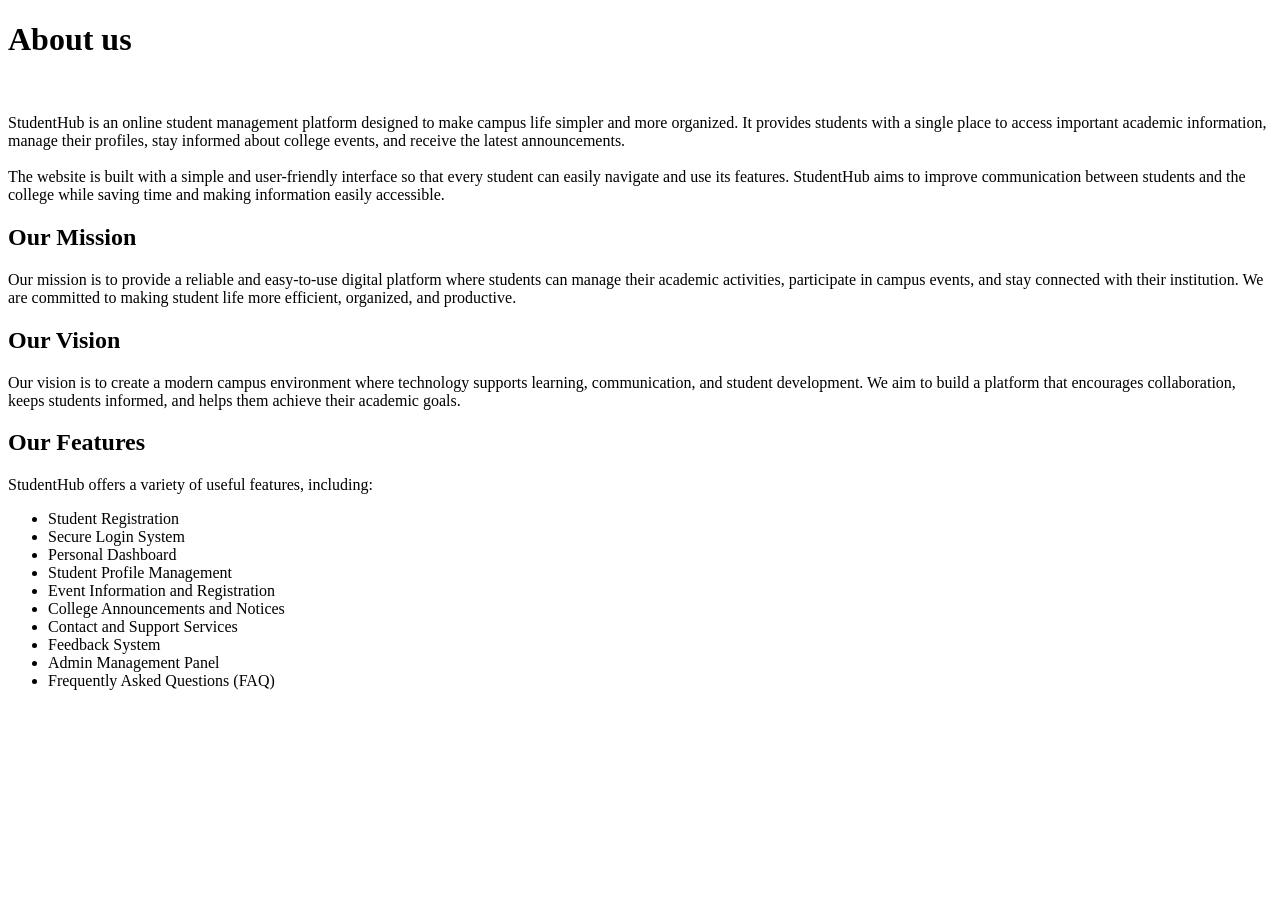
==== About.html @ 97f06d5b "Initial commit: Added website files" ====
<!DOCTYPE html>
<html lang="en">
    <header>
        <title>About StudentHub</title>
    </header>
    <body>
        <h1>About us</h1>
        <br>
        <p>
            StudentHub is an online student management platform designed to make campus life simpler and more organized.
            It provides students with a single place to access important academic information, manage their profiles, stay
            informed about college events, and receive the latest announcements.<br><br>
            The website is built with a simple and user-friendly interface so that every student can easily navigate and use
            its features. StudentHub aims to improve communication between students and the college while saving time
            and making information easily accessible.
        </p>
        <h2>Our Mission</h2>
        <p>
            Our mission is to provide a reliable and easy-to-use digital platform where students can manage their academic
            activities, participate in campus events, and stay connected with their institution. We are committed to making
            student life more efficient, organized, and productive.
        </p>
        <h2> Our Vision</h2>
        <p>
            Our vision is to create a modern campus environment where technology supports learning, communication, and
            student development. We aim to build a platform that encourages collaboration, keeps students informed, and
            helps them achieve their academic goals.
        </p>
        <h2>Our Features</h2>
        <p>
            StudentHub offers a variety of useful features, including:
            <ul>
                <li>Student Registration</li>
                <li>Secure Login System</li>
                <li>Personal Dashboard</li>
                <li>Student Profile Management</li>
                <li>Event Information and Registration</li>
                <li>College Announcements and Notices</li>
                <li>Contact and Support Services</li>
                <li>Feedback System</li>
                <li>Admin Management Panel</li>
                <li>Frequently Asked Questions (FAQ)</li>
            </ul>
        </p>
    </body>
</html>
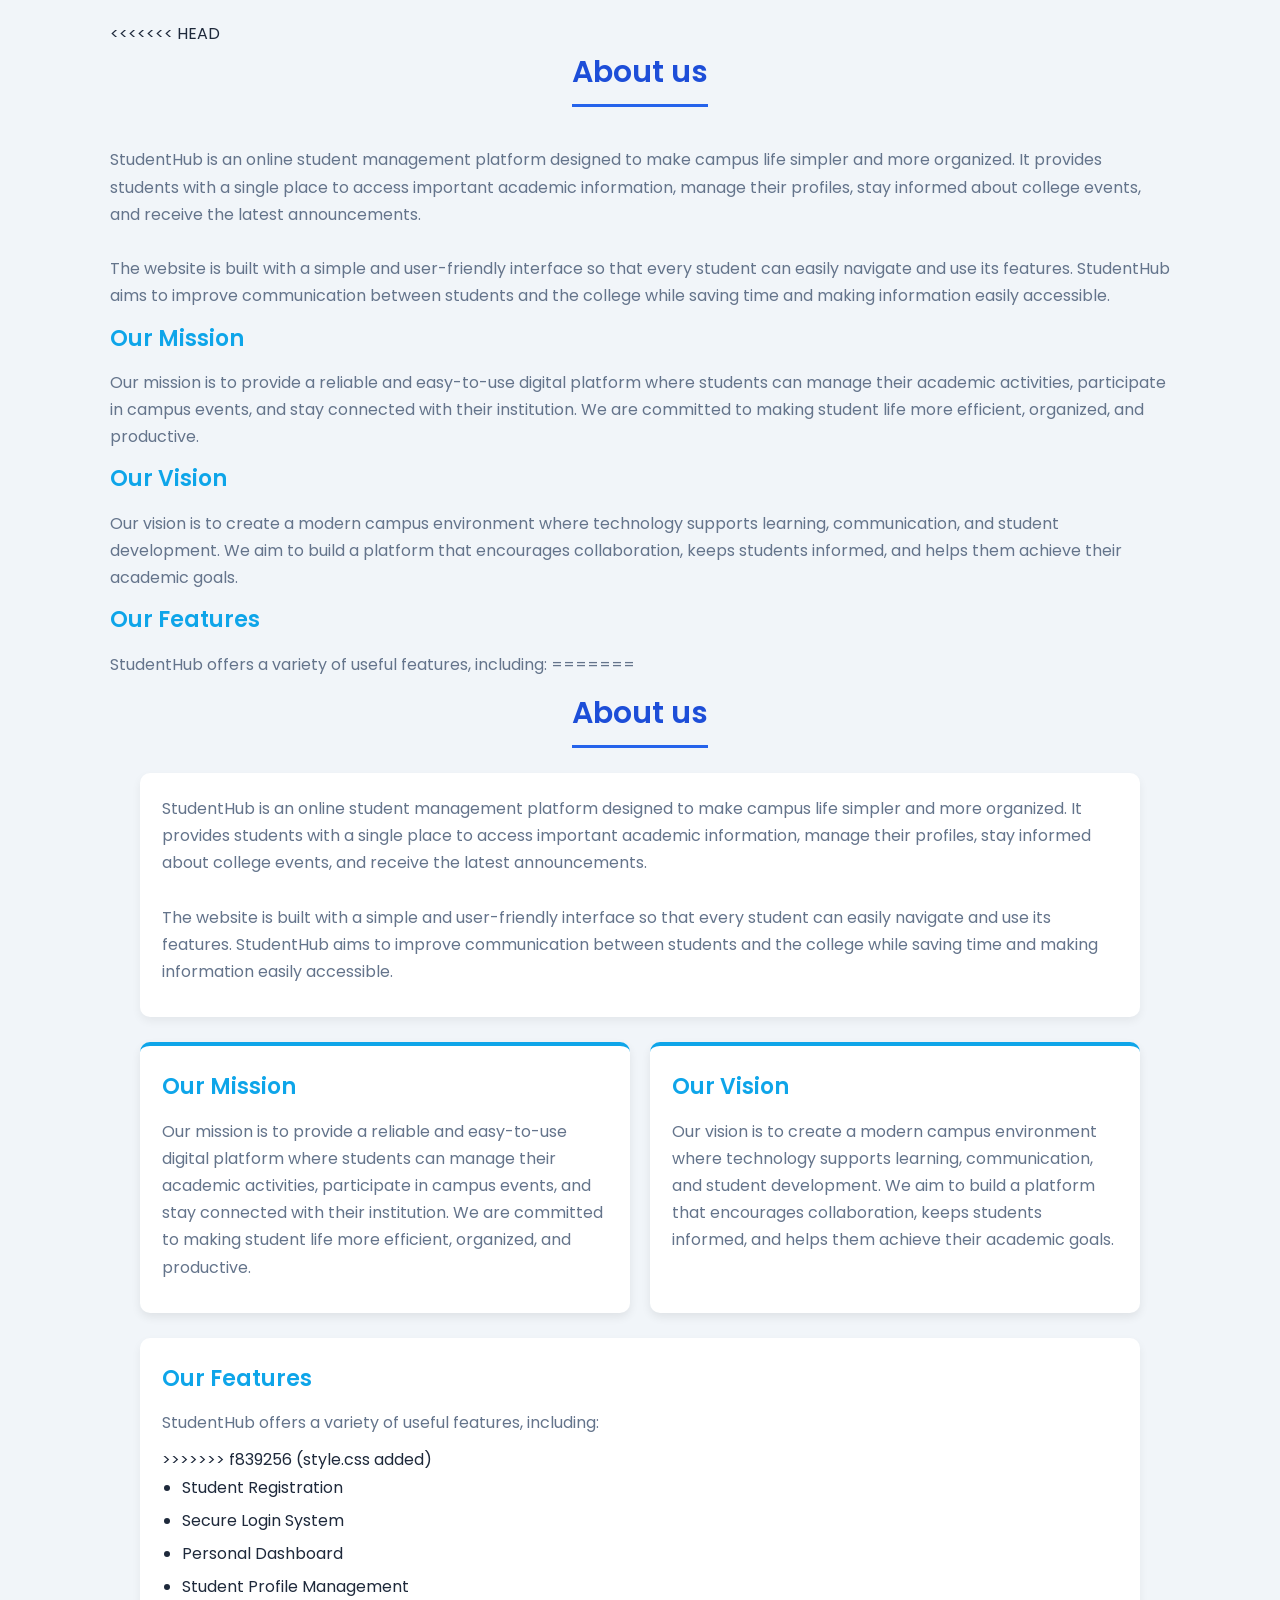
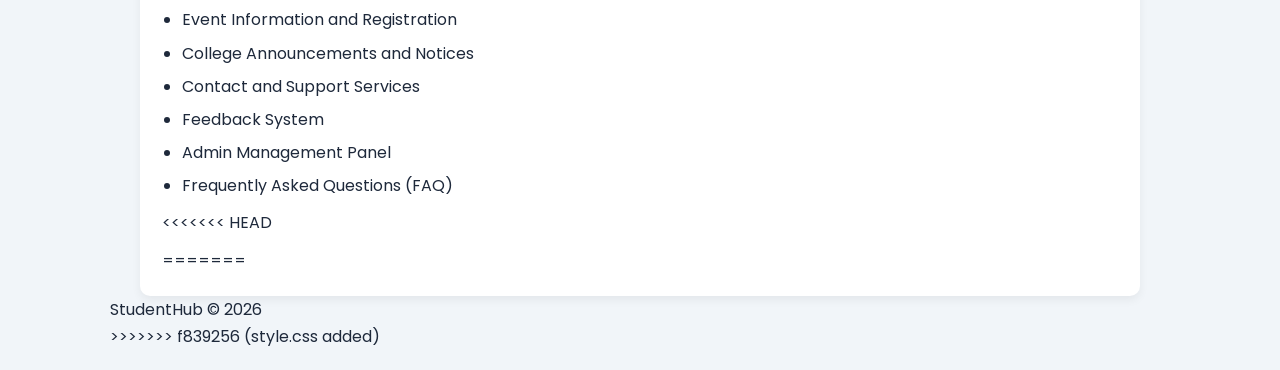
==== commit 42369296: "Save my updated website" ====
--- a/About.html
+++ b/About.html
@@ -1,5 +1,6 @@
 <!DOCTYPE html>
 <html lang="en">
+<<<<<<< HEAD
     <header>
         <title>About StudentHub</title>
     </header>
@@ -29,6 +30,63 @@
         <h2>Our Features</h2>
         <p>
             StudentHub offers a variety of useful features, including:
+=======
+
+<head>
+    <link rel="stylesheet" href="style.css"> 
+    <title>About StudentHub</title>
+</head>
+
+<body>
+
+    <div class="about-container">
+
+        <div class="page-header">
+            <h1>About us</h1>
+        </div>
+
+        <div class="intro-section">
+            <p>
+                StudentHub is an online student management platform designed to make campus life simpler and more organized.
+                It provides students with a single place to access important academic information, manage their profiles, stay
+                informed about college events, and receive the latest announcements.<br><br>
+                The website is built with a simple and user-friendly interface so that every student can easily navigate and use
+                its features. StudentHub aims to improve communication between students and the college while saving time
+                and making information easily accessible.
+            </p>
+        </div>
+
+        <div class="info-grid">
+
+            <div class="info-card">
+                <h2>Our Mission</h2>
+                <p>
+                    Our mission is to provide a reliable and easy-to-use digital platform where students can manage their academic
+                    activities, participate in campus events, and stay connected with their institution. We are committed to making
+                    student life more efficient, organized, and productive.
+                </p>
+            </div>
+
+            <div class="info-card">
+                <h2>Our Vision</h2>
+                <p>
+                    Our vision is to create a modern campus environment where technology supports learning, communication, and
+                    student development. We aim to build a platform that encourages collaboration, keeps students informed, and
+                    helps them achieve their academic goals.
+                </p>
+            </div>
+
+        </div>
+
+        <div class="features-section">
+
+            <h2>Our Features</h2>
+
+            <p>
+                StudentHub offers a variety of useful features, including:
+            </p>
+
+>>>>>>> f839256 (style.css added)
             <ul>
                 <li>Student Registration</li>
                 <li>Secure Login System</li>
@@ -41,6 +99,16 @@
                 <li>Admin Management Panel</li>
                 <li>Frequently Asked Questions (FAQ)</li>
             </ul>
+<<<<<<< HEAD
         </p>
     </body>
+=======
+
+        </div>
+
+    </div>
+    <footer>StudentHub © 2026</footer>
+
+</body>
+>>>>>>> f839256 (style.css added)
 </html>
--- a/style.css
+++ b/style.css
@@ -0,0 +1,527 @@
+/* ---------- Google Font ---------- */
+@import url('https://fonts.googleapis.com/css2?family=Poppins:wght@400;500;600;700&display=swap');
+
+/* ---------- Color Variables ---------- */
+:root {
+    --primary-color: #2563eb;
+    --primary-dark: #1d4ed8;
+    --secondary-color: #0ea5e9;
+    --accent-color: #f59e0b;
+    --danger-color: #e74c3c;
+    --text-dark: #1e293b;
+    --text-light: #64748b;
+    --bg-color: #f1f5f9;
+    --card-bg: #ffffff;
+    --border-color: #e2e8f0;
+}
+
+/* ---------- Reset ---------- */
+* {
+    margin: 0;
+    padding: 0;
+    box-sizing: border-box;
+}
+
+body {
+    font-family: 'Poppins', Arial, sans-serif;
+    line-height: 1.7;
+    color: var(--text-dark);
+    background-color: var(--bg-color);
+    padding: 20px;
+    max-width: 1100px;
+    margin: 0 auto;
+}
+
+h1, h2, h3 {
+    color: var(--primary-dark);
+    margin-bottom: 12px;
+    font-weight: 600;
+}
+
+h1 {
+    font-size: 30px;
+    border-bottom: 3px solid var(--primary-color);
+    display: table;
+    margin: 0 auto 12px auto;
+    padding-bottom: 6px;
+}
+
+h2 {
+    font-size: 22px;
+    color: var(--secondary-color);
+}
+
+p {
+    margin-bottom: 10px;
+    color: var(--text-light);
+}
+
+a {
+    text-decoration: none;
+    color: inherit;
+}
+
+ul, ol {
+    padding-left: 20px;
+    margin-bottom: 10px;
+}
+
+li {
+    margin-bottom: 6px;
+}
+
+hr {
+    border: none;
+    border-top: 1px solid var(--border-color);
+    margin: 20px 0;
+}
+
+/* ---------- Home / idex page ---------- */
+.home-container {
+    max-width: 1100px;
+    margin: 0 auto;
+}
+
+.welcome {
+    text-align: center;
+    padding: 30px 20px;
+    background: linear-gradient(135deg, var(--primary-color), var(--secondary-color));
+    color: #fff;
+    border-radius: 12px;
+    margin-bottom: 30px;
+}
+
+.welcome h1,
+.welcome h2 {
+    color: #fff;
+    border: none;
+}
+
+.welcome p {
+    color: rgba(255, 255, 255, 0.92);
+    max-width: 800px;
+    margin-left: auto;
+    margin-right: auto;
+}
+
+.welcome .small-title {
+    color: #fff;
+    letter-spacing: 3px;
+    font-weight: 600;
+    opacity: 0.85;
+}
+
+.feature-grid {
+    display: grid;
+    grid-template-columns: 1fr;
+    gap: 20px;
+    margin-top: 20px;
+}
+
+.feature-card {
+    background: var(--card-bg);
+    border-radius: 10px;
+    padding: 22px;
+    box-shadow: 0 4px 10px rgba(0, 0, 0, 0.08);
+    display: block;
+    border-top: 4px solid var(--primary-color);
+    transition: transform 0.2s ease, box-shadow 0.2s ease;
+}
+
+.feature-card:hover {
+    transform: translateY(-6px);
+    box-shadow: 0 8px 18px rgba(0, 0, 0, 0.12);
+}
+
+.feature-card .number {
+    font-size: 24px;
+    font-weight: 700;
+    color: var(--accent-color);
+}
+
+.feature-card h3 {
+    color: var(--text-dark);
+    margin-top: 6px;
+}
+
+.admin-card {
+    border-top-color: var(--danger-color);
+}
+
+.section-heading {
+    display: flex;
+    align-items: center;
+    gap: 12px;
+    margin: 25px 0 15px;
+}
+
+.section-heading .icon {
+    font-size: 22px;
+    color: var(--accent-color);
+}
+
+.quote {
+    display: flex;
+    align-items: center;
+    gap: 15px;
+    background: var(--card-bg);
+    padding: 22px;
+    margin: 25px 0;
+    border-radius: 10px;
+    border-left: 5px solid var(--accent-color);
+}
+
+.quote-mark {
+    font-size: 40px;
+    color: var(--primary-color);
+    font-weight: 700;
+}
+
+.help {
+    display: flex;
+    align-items: center;
+    gap: 15px;
+    background: #e0f2fe;
+    padding: 22px;
+    border-radius: 10px;
+}
+
+.help-icon {
+    font-size: 28px;
+    color: var(--primary-dark);
+}
+
+/* ---------- About page ---------- */
+.about-container {
+    max-width: 1000px;
+    margin: 0 auto;
+}
+
+.page-header {
+    text-align: center;
+    margin-bottom: 25px;
+}
+
+.intro-section {
+    background: var(--card-bg);
+    padding: 22px;
+    border-radius: 10px;
+    margin-bottom: 25px;
+    box-shadow: 0 4px 10px rgba(0, 0, 0, 0.06);
+}
+
+.info-grid {
+    display: grid;
+    grid-template-columns: 1fr;
+    gap: 20px;
+    margin-bottom: 25px;
+}
+
+.info-card {
+    background: var(--card-bg);
+    padding: 22px;
+    border-radius: 10px;
+    box-shadow: 0 4px 10px rgba(0, 0, 0, 0.08);
+    border-top: 4px solid var(--secondary-color);
+    transition: transform 0.2s ease;
+}
+
+.info-card:hover {
+    transform: translateY(-4px);
+}
+
+.features-section {
+    background: var(--card-bg);
+    padding: 22px;
+    border-radius: 10px;
+    box-shadow: 0 4px 10px rgba(0, 0, 0, 0.06);
+}
+
+.features-section ul li {
+    margin-bottom: 6px;
+}
+
+/* ---------- Admin page ---------- */
+.admin-container {
+    max-width: 1000px;
+    margin: 0 auto;
+}
+
+.admin-header {
+    text-align: center;
+    background: linear-gradient(135deg, var(--text-dark), var(--primary-dark));
+    color: #fff;
+    padding: 25px;
+    border-radius: 10px;
+    margin-bottom: 25px;
+}
+
+.admin-header h1,
+.admin-header .page-subtitle,
+.admin-header p {
+    color: #fff;
+    border: none;
+}
+
+.admin-header .page-subtitle {
+    color: rgba(255, 255, 255, 0.9);
+}
+
+.page-label {
+    color: var(--accent-color);
+    font-weight: 700;
+    letter-spacing: 2px;
+}
+
+.admin-content section {
+    background: var(--card-bg);
+    padding: 22px;
+    border-radius: 10px;
+    margin-bottom: 20px;
+    box-shadow: 0 4px 10px rgba(0, 0, 0, 0.06);
+}
+
+.action-grid {
+    display: grid;
+    grid-template-columns: 1fr;
+    gap: 15px;
+    margin-top: 15px;
+}
+
+.action-grid button {
+    padding: 14px;
+    border: none;
+    border-radius: 6px;
+    background-color: var(--primary-color);
+    color: #fff;
+    font-family: inherit;
+    font-weight: 600;
+    cursor: pointer;
+    transition: background-color 0.2s ease;
+}
+
+.action-grid button:hover {
+    background-color: var(--primary-dark);
+}
+
+.action-grid button.logout {
+    background-color: var(--danger-color);
+}
+
+.action-grid button.logout:hover {
+    background-color: #c0392b;
+}
+
+/* ---------- Forms: Register / Login / Feedback / Contact ---------- */
+form {
+    max-width: 500px;
+    margin: 20px auto;
+    background: var(--card-bg);
+    padding: 25px;
+    border-radius: 10px;
+    box-shadow: 0 4px 12px rgba(0, 0, 0, 0.08);
+    display: flex;
+    flex-direction: column;
+    gap: 4px;
+    border-top: 4px solid var(--primary-color);
+}
+
+form br {
+    display: none;
+}
+
+fieldset {
+    max-width: 500px;
+    margin: 20px auto;
+    background: var(--card-bg);
+    padding: 25px;
+    border-radius: 10px;
+    box-shadow: 0 4px 12px rgba(0, 0, 0, 0.08);
+    border: none;
+    border-top: 4px solid var(--primary-color);
+}
+
+legend {
+    width: 100%;
+    text-align: center;
+    margin-bottom: 10px;
+}
+
+legend h2 {
+    color: var(--primary-dark);
+    border: none;
+}
+
+fieldset form {
+    box-shadow: none;
+    padding: 0;
+    border-top: none;
+    margin: 0;
+    max-width: 100%;
+}
+
+form label {
+    font-weight: 600;
+    margin-top: 6px;
+    color: var(--text-dark);
+}
+
+form input,
+form select {
+    padding: 10px;
+    margin-top: 5px;
+    border: 1px solid var(--border-color);
+    border-radius: 6px;
+    width: 100%;
+    font-family: inherit;
+}
+
+form input:focus,
+form select:focus {
+    outline: none;
+    border-color: var(--primary-color);
+}
+
+form input[type="radio"],
+form input[type="checkbox"] {
+    width: auto;
+    margin: 0 6px 0 14px;
+}
+
+form input[type="radio"]:first-of-type,
+form input[type="checkbox"]:first-of-type {
+    margin-left: 0;
+}
+
+form button {
+    margin-top: 18px;
+    padding: 12px;
+    border: none;
+    border-radius: 6px;
+    background-color: var(--primary-color);
+    color: #fff;
+    font-family: inherit;
+    font-weight: 600;
+    cursor: pointer;
+    transition: background-color 0.2s ease;
+}
+
+form button:hover {
+    background-color: var(--primary-dark);
+}
+
+form button[type="reset"] {
+    background-color: var(--text-light);
+}
+
+form button[type="reset"]:hover {
+    background-color: #475569;
+}
+
+/* ---------- Dashboard / Events tables ---------- */
+table {
+    width: 100%;
+    border-collapse: collapse;
+    margin-top: 15px;
+    background: var(--card-bg);
+    border-radius: 8px;
+    overflow: hidden;
+    box-shadow: 0 4px 10px rgba(0, 0, 0, 0.06);
+}
+
+table th {
+    background-color: var(--primary-color);
+    color: #fff;
+    padding: 12px;
+}
+
+table td {
+    padding: 12px;
+    text-align: center;
+    border-bottom: 1px solid var(--border-color);
+}
+
+table tr:hover td {
+    background-color: #f8fafc;
+}
+
+/* ---------- FAQ page ---------- */
+details {
+    background: var(--card-bg);
+    padding: 16px 18px;
+    border-radius: 8px;
+    margin-bottom: 12px;
+    border-left: 4px solid var(--secondary-color);
+    box-shadow: 0 2px 6px rgba(0, 0, 0, 0.05);
+}
+
+details summary {
+    cursor: pointer;
+    color: var(--primary-dark);
+}
+
+/* ---------- Contact page ---------- */
+.contact-wrapper {
+    max-width: 700px;
+    margin: 0 auto;
+}
+
+.contact-intro {
+    text-align: center;
+    margin-bottom: 30px;
+}
+
+.contact-card {
+    background: var(--card-bg);
+    padding: 30px;
+    border-radius: 12px;
+    box-shadow: 0 4px 12px rgba(0, 0, 0, 0.08);
+    border-left: 5px solid var(--primary-color);
+}
+
+.contact-card h2 {
+    margin-bottom: 18px;
+}
+
+.contact-card p {
+    display: flex;
+    align-items: center;
+    gap: 12px;
+    font-size: 16px;
+    color: var(--text-dark);
+    margin-bottom: 16px;
+}
+
+.contact-card p span {
+    font-size: 20px;
+}
+
+/* ---------- Tablet screens ---------- */
+@media (min-width: 768px) {
+    .feature-grid {
+        grid-template-columns: repeat(2, 1fr);
+    }
+
+    .info-grid {
+        grid-template-columns: repeat(2, 1fr);
+    }
+
+    .action-grid {
+        grid-template-columns: repeat(2, 1fr);
+    }
+}
+
+/* ---------- Desktop screens ---------- */
+@media (min-width: 1024px) {
+    .feature-grid {
+        grid-template-columns: repeat(3, 1fr);
+    }
+
+    .action-grid {
+        grid-template-columns: repeat(3, 1fr);
+    }
+
+    form {
+        max-width: 600px;
+    }
+}
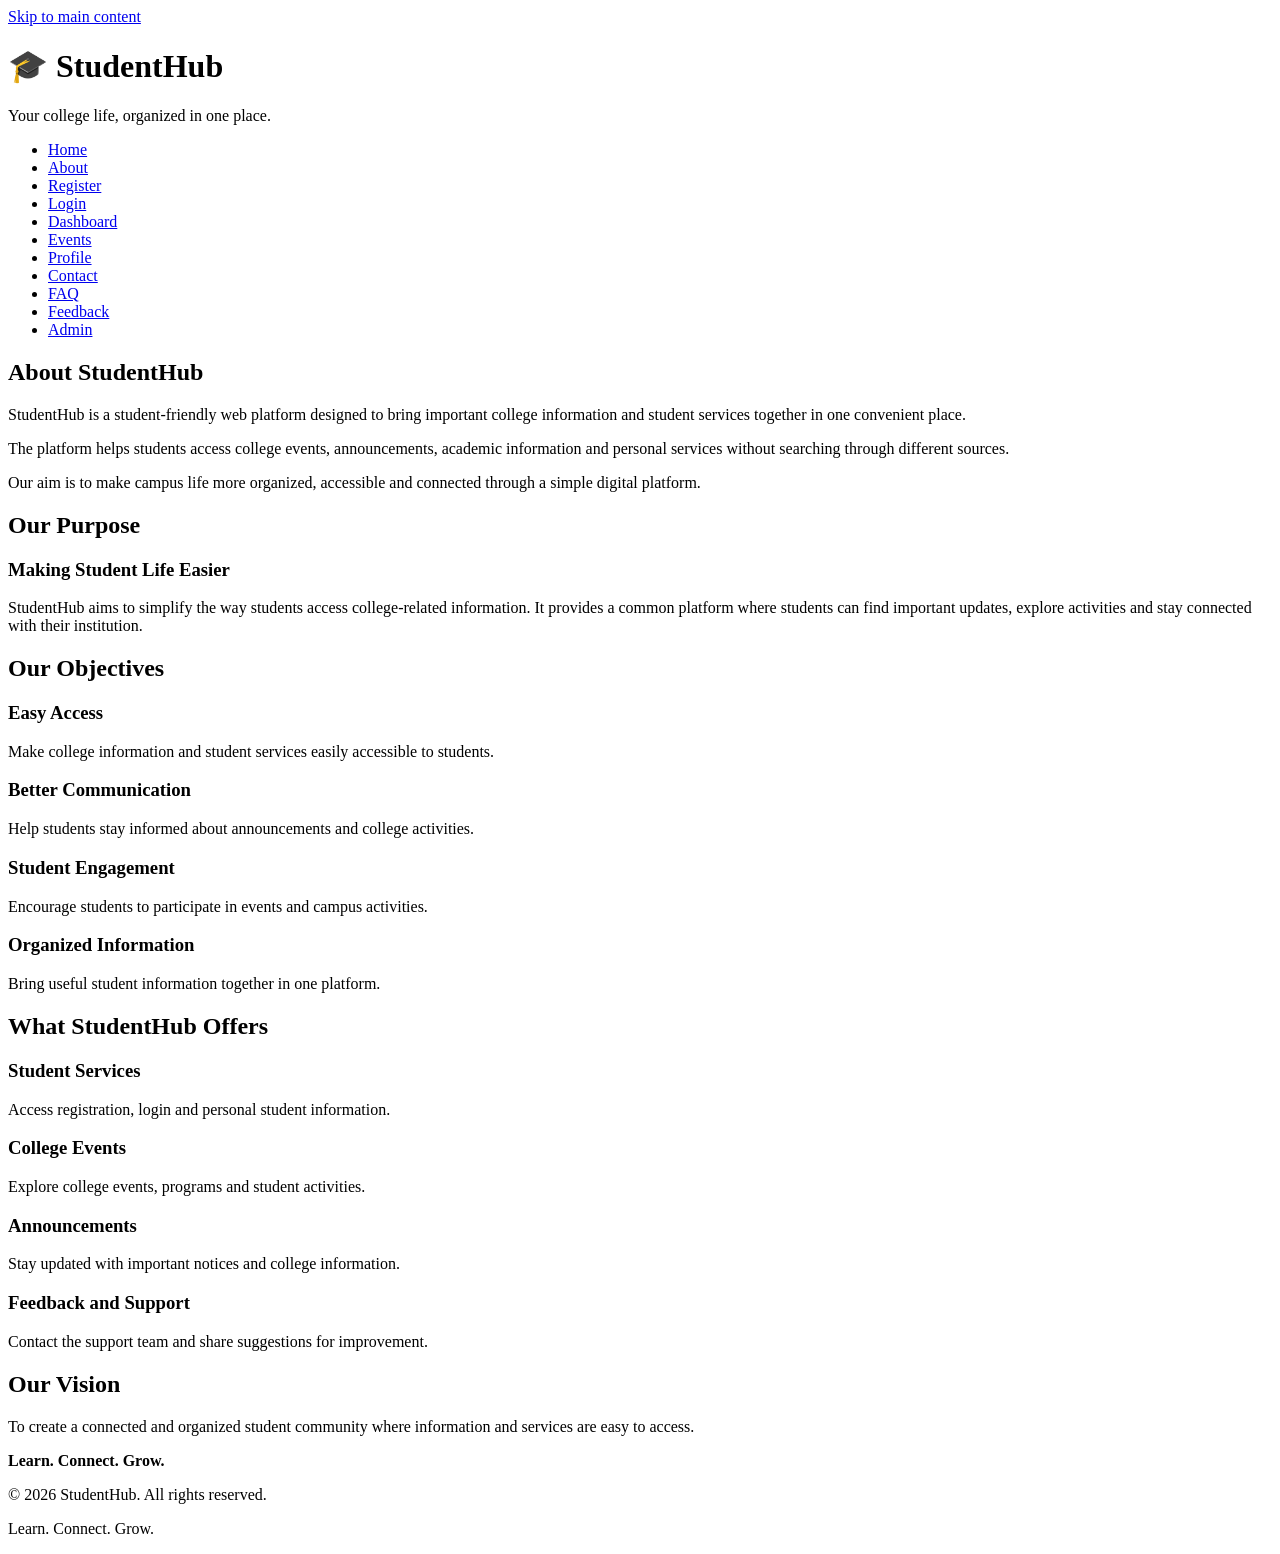
==== commit 3d649e5c: "Complete Practical 2 - Semantic HTML5 Pages" ====
--- a/About.html
+++ b/About.html
@@ -1,114 +1,231 @@
+
 <!DOCTYPE html>
 <html lang="en">
-<<<<<<< HEAD
+
+<head>
+    <meta charset="UTF-8">
+    <meta name="viewport" content="width=device-width, initial-scale=1.0">
+
+    <meta name="description"
+        content="Learn about StudentHub, its purpose, objectives and student services.">
+
+    <title>StudentHub | About Us</title>
+</head>
+
+<body>
+
+    <!-- Skip Navigation -->
+    <a href="#main-content">Skip to main content</a>
+
+    <!-- Website Header -->
     <header>
-        <title>About StudentHub</title>
+
+        <h1>🎓 StudentHub</h1>
+
+        <p>Your college life, organized in one place.</p>
+
+        <!-- Main Navigation -->
+        <nav aria-label="Main navigation">
+
+            <ul>
+                <li><a href="index.html">Home</a></li>
+                <li><a href="About.html" aria-current="page">About</a></li>
+                <li><a href="Register.html">Register</a></li>
+                <li><a href="Login.html">Login</a></li>
+                <li><a href="dashboard.html">Dashboard</a></li>
+                <li><a href="Events.html">Events</a></li>
+                <li><a href="profile.html">Profile</a></li>
+                <li><a href="Contact.html">Contact</a></li>
+                <li><a href="FAQ.html">FAQ</a></li>
+                <li><a href="feedback.html">Feedback</a></li>
+                <li><a href="Admin.html">Admin</a></li>
+            </ul>
+
+        </nav>
+
     </header>
-    <body>
-        <h1>About us</h1>
-        <br>
-        <p>
-            StudentHub is an online student management platform designed to make campus life simpler and more organized.
-            It provides students with a single place to access important academic information, manage their profiles, stay
-            informed about college events, and receive the latest announcements.<br><br>
-            The website is built with a simple and user-friendly interface so that every student can easily navigate and use
-            its features. StudentHub aims to improve communication between students and the college while saving time
-            and making information easily accessible.
-        </p>
-        <h2>Our Mission</h2>
-        <p>
-            Our mission is to provide a reliable and easy-to-use digital platform where students can manage their academic
-            activities, participate in campus events, and stay connected with their institution. We are committed to making
-            student life more efficient, organized, and productive.
-        </p>
-        <h2> Our Vision</h2>
-        <p>
-            Our vision is to create a modern campus environment where technology supports learning, communication, and
-            student development. We aim to build a platform that encourages collaboration, keeps students informed, and
-            helps them achieve their academic goals.
-        </p>
-        <h2>Our Features</h2>
-        <p>
-            StudentHub offers a variety of useful features, including:
-=======
-
-<head>
-    <link rel="stylesheet" href="style.css"> 
-    <title>About StudentHub</title>
-</head>
-
-<body>
-
-    <div class="about-container">
-
-        <div class="page-header">
-            <h1>About us</h1>
-        </div>
-
-        <div class="intro-section">
-            <p>
-                StudentHub is an online student management platform designed to make campus life simpler and more organized.
-                It provides students with a single place to access important academic information, manage their profiles, stay
-                informed about college events, and receive the latest announcements.<br><br>
-                The website is built with a simple and user-friendly interface so that every student can easily navigate and use
-                its features. StudentHub aims to improve communication between students and the college while saving time
-                and making information easily accessible.
-            </p>
-        </div>
-
-        <div class="info-grid">
-
-            <div class="info-card">
-                <h2>Our Mission</h2>
-                <p>
-                    Our mission is to provide a reliable and easy-to-use digital platform where students can manage their academic
-                    activities, participate in campus events, and stay connected with their institution. We are committed to making
-                    student life more efficient, organized, and productive.
-                </p>
-            </div>
-
-            <div class="info-card">
-                <h2>Our Vision</h2>
-                <p>
-                    Our vision is to create a modern campus environment where technology supports learning, communication, and
-                    student development. We aim to build a platform that encourages collaboration, keeps students informed, and
-                    helps them achieve their academic goals.
-                </p>
-            </div>
-
-        </div>
-
-        <div class="features-section">
-
-            <h2>Our Features</h2>
-
-            <p>
-                StudentHub offers a variety of useful features, including:
-            </p>
-
->>>>>>> f839256 (style.css added)
-            <ul>
-                <li>Student Registration</li>
-                <li>Secure Login System</li>
-                <li>Personal Dashboard</li>
-                <li>Student Profile Management</li>
-                <li>Event Information and Registration</li>
-                <li>College Announcements and Notices</li>
-                <li>Contact and Support Services</li>
-                <li>Feedback System</li>
-                <li>Admin Management Panel</li>
-                <li>Frequently Asked Questions (FAQ)</li>
-            </ul>
-<<<<<<< HEAD
-        </p>
-    </body>
-=======
-
-        </div>
-
-    </div>
-    <footer>StudentHub © 2026</footer>
+
+
+    <!-- Main Content -->
+    <main id="main-content">
+
+        <!-- About Introduction -->
+        <section aria-labelledby="about-heading">
+
+            <h2 id="about-heading">About StudentHub</h2>
+
+            <p>
+                StudentHub is a student-friendly web platform designed
+                to bring important college information and student
+                services together in one convenient place.
+            </p>
+
+            <p>
+                The platform helps students access college events,
+                announcements, academic information and personal
+                services without searching through different sources.
+            </p>
+
+            <p>
+                Our aim is to make campus life more organized,
+                accessible and connected through a simple digital platform.
+            </p>
+
+        </section>
+
+
+        <!-- Purpose Section -->
+        <section aria-labelledby="purpose-heading">
+
+            <h2 id="purpose-heading">Our Purpose</h2>
+
+            <article>
+
+                <h3>Making Student Life Easier</h3>
+
+                <p>
+                    StudentHub aims to simplify the way students
+                    access college-related information. It provides
+                    a common platform where students can find
+                    important updates, explore activities and
+                    stay connected with their institution.
+                </p>
+
+            </article>
+
+        </section>
+
+
+        <!-- Objectives Section -->
+        <section aria-labelledby="objectives-heading">
+
+            <h2 id="objectives-heading">Our Objectives</h2>
+
+            <article>
+
+                <h3>Easy Access</h3>
+
+                <p>
+                    Make college information and student services
+                    easily accessible to students.
+                </p>
+
+            </article>
+
+            <article>
+
+                <h3>Better Communication</h3>
+
+                <p>
+                    Help students stay informed about announcements
+                    and college activities.
+                </p>
+
+            </article>
+
+            <article>
+
+                <h3>Student Engagement</h3>
+
+                <p>
+                    Encourage students to participate in events
+                    and campus activities.
+                </p>
+
+            </article>
+
+            <article>
+
+                <h3>Organized Information</h3>
+
+                <p>
+                    Bring useful student information together
+                    in one platform.
+                </p>
+
+            </article>
+
+        </section>
+
+
+        <!-- Services Section -->
+        <section aria-labelledby="services-heading">
+
+            <h2 id="services-heading">What StudentHub Offers</h2>
+
+            <article>
+
+                <h3>Student Services</h3>
+
+                <p>
+                    Access registration, login and personal
+                    student information.
+                </p>
+
+            </article>
+
+            <article>
+
+                <h3>College Events</h3>
+
+                <p>
+                    Explore college events, programs
+                    and student activities.
+                </p>
+
+            </article>
+
+            <article>
+
+                <h3>Announcements</h3>
+
+                <p>
+                    Stay updated with important notices
+                    and college information.
+                </p>
+
+            </article>
+
+            <article>
+
+                <h3>Feedback and Support</h3>
+
+                <p>
+                    Contact the support team and share
+                    suggestions for improvement.
+                </p>
+
+            </article>
+
+        </section>
+
+
+        <!-- Vision Section -->
+        <section aria-labelledby="vision-heading">
+
+            <h2 id="vision-heading">Our Vision</h2>
+
+            <p>
+                To create a connected and organized student community
+                where information and services are easy to access.
+            </p>
+
+            <p><strong>Learn. Connect. Grow.</strong></p>
+
+        </section>
+
+    </main>
+
+
+    <!-- Website Footer -->
+    <footer>
+
+        <p>&copy; 2026 StudentHub. All rights reserved.</p>
+
+        <p>Learn. Connect. Grow.</p>
+
+    </footer>
 
 </body>
->>>>>>> f839256 (style.css added)
-</html>+
+</html>
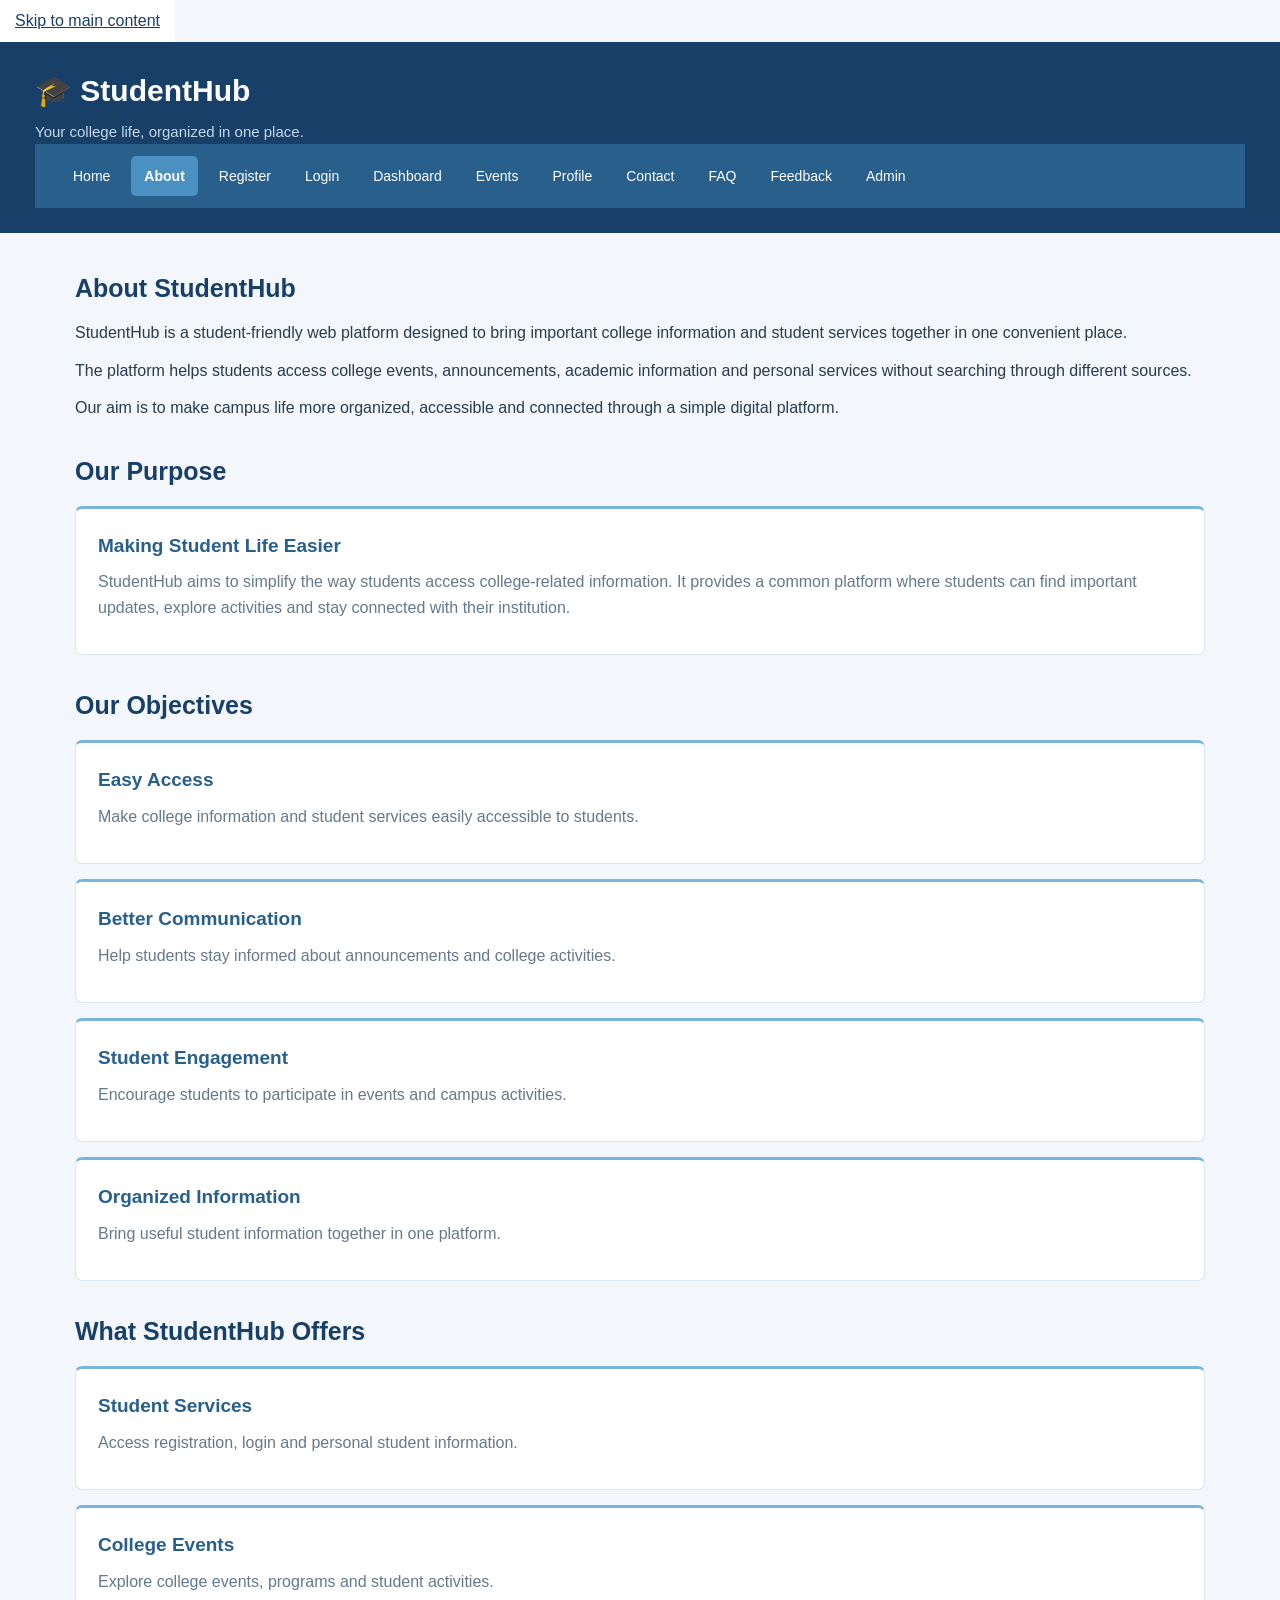
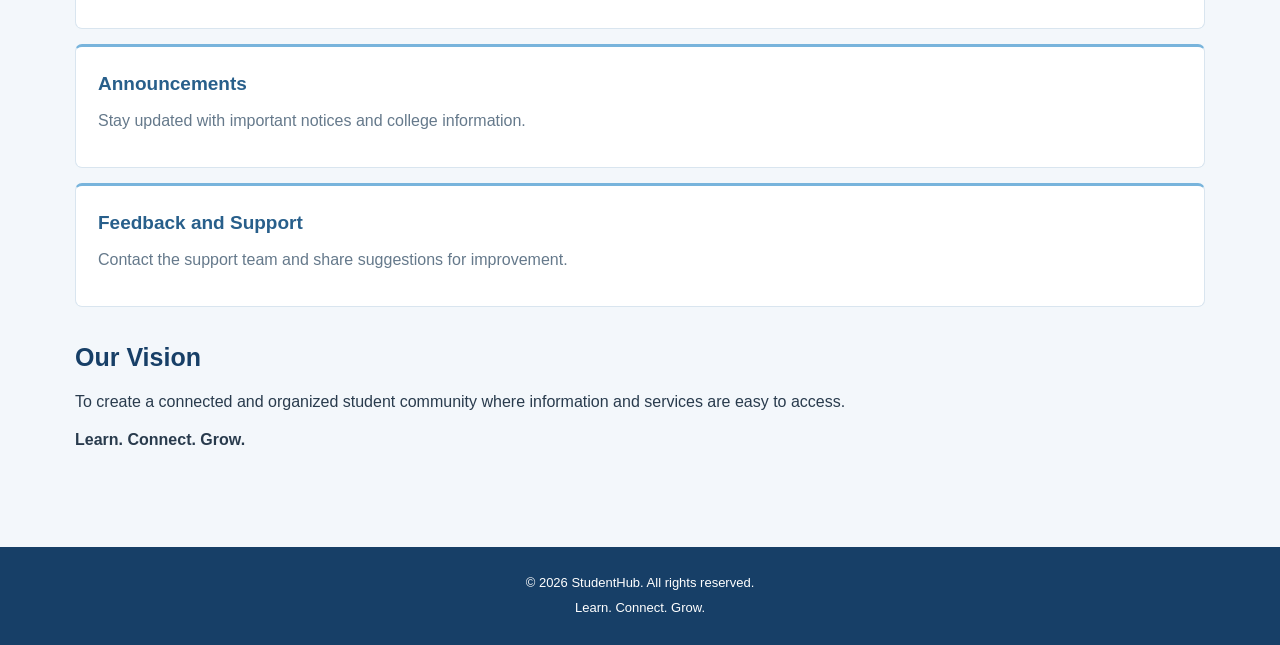
==== commit 3796fc5c: "Update Practical 2 CSS styling" ====
--- a/About.html
+++ b/About.html
@@ -10,6 +10,7 @@
         content="Learn about StudentHub, its purpose, objectives and student services.">
 
     <title>StudentHub | About Us</title>
+    <link rel="stylesheet" href="style.css">
 </head>
 
 <body>
--- a/style.css
+++ b/style.css
@@ -0,0 +1,398 @@
+
+/* ==========================================
+   STUDENTHUB - PRACTICAL 2
+   Semantic HTML5 and Accessibility Styling
+========================================== */
+
+/* ==========================================
+   1. GLOBAL STYLES
+========================================== */
+
+* {
+    margin: 0;
+    padding: 0;
+    box-sizing: border-box;
+}
+
+body {
+    font-family: Arial, Helvetica, sans-serif;
+    background: #F3F7FB;
+    color: #293B4D;
+    line-height: 1.6;
+}
+
+a {
+    color: #285F8B;
+}
+
+a:hover {
+    color: #173F67;
+}
+
+/* ==========================================
+   2. SKIP NAVIGATION
+========================================== */
+
+body > a:first-child {
+    display: inline-block;
+    padding: 8px 15px;
+    color: #173F67;
+    background: #FFFFFF;
+}
+
+body > a:first-child:focus {
+    outline: 3px solid #F2B84B;
+}
+
+/* ==========================================
+   3. WEBSITE HEADER
+========================================== */
+
+header {
+    background: #173F67;
+    color: #FFFFFF;
+    padding: 25px 35px;
+}
+
+header h1 {
+    color: #FFFFFF;
+    font-size: 30px;
+    margin-bottom: 5px;
+}
+
+header p {
+    color: #C4D8E9;
+    font-size: 15px;
+}
+
+/* ==========================================
+   4. MAIN NAVIGATION
+========================================== */
+
+nav {
+    background: #285F8B;
+    padding: 12px 25px;
+}
+
+nav ul {
+    display: flex;
+    flex-wrap: wrap;
+    align-items: center;
+    gap: 8px;
+    list-style: none;
+}
+
+nav li {
+    margin: 0;
+}
+
+nav a {
+    display: block;
+    padding: 9px 13px;
+    color: #FFFFFF;
+    text-decoration: none;
+    font-size: 14px;
+    border-radius: 5px;
+    transition: background-color 0.2s;
+}
+
+nav a:hover {
+    background: #4A91C2;
+    color: #FFFFFF;
+}
+
+nav a[aria-current="page"] {
+    background: #4A91C2;
+    color: #FFFFFF;
+    font-weight: bold;
+}
+
+/* ==========================================
+   5. MAIN CONTENT
+========================================== */
+
+main {
+    max-width: 1200px;
+    width: 100%;
+    min-height: 65vh;
+    margin: 0 auto;
+    padding: 35px;
+}
+
+main section {
+    margin-bottom: 30px;
+}
+
+main h2 {
+    color: #173F67;
+    font-size: 25px;
+    margin-bottom: 12px;
+}
+
+main h3 {
+    color: #285F8B;
+    font-size: 19px;
+    margin-bottom: 8px;
+}
+
+main p {
+    margin-bottom: 12px;
+}
+
+/* ==========================================
+   6. ARTICLE AND CONTENT CARDS
+========================================== */
+
+main article {
+    background: #FFFFFF;
+    border: 1px solid #D9E5EF;
+    border-top: 3px solid #78B4DC;
+    border-radius: 7px;
+    padding: 22px;
+    margin: 15px 0;
+}
+
+main article p {
+    color: #65798B;
+}
+
+main article ul {
+    padding-left: 22px;
+}
+
+/* ==========================================
+   7. ASIDE SECTIONS
+========================================== */
+
+main aside {
+    background: #D9EDFC;
+    border: 1px solid #C5E1F4;
+    border-left: 5px solid #4A91C2;
+    border-radius: 7px;
+    padding: 22px;
+    margin: 25px 0;
+}
+
+main aside h2 {
+    font-size: 21px;
+}
+
+main aside a {
+    font-weight: bold;
+}
+
+/* ==========================================
+   8. LISTS
+========================================== */
+
+main ul,
+main ol {
+    padding-left: 25px;
+    margin-bottom: 15px;
+}
+
+main li {
+    margin-bottom: 7px;
+}
+
+/* ==========================================
+   9. FORMS
+========================================== */
+
+form {
+    width: 100%;
+}
+
+form fieldset {
+    background: #FFFFFF;
+    border: 1px solid #C5D8E8;
+    border-radius: 7px;
+    padding: 25px;
+}
+
+form legend {
+    color: #173F67;
+    font-size: 18px;
+    font-weight: bold;
+    padding: 0 10px;
+}
+
+form label {
+    display: inline-block;
+    color: #293B4D;
+    margin-bottom: 5px;
+}
+
+form input:not([type="radio"]):not([type="checkbox"]),
+form select,
+form textarea {
+    display: block;
+    width: 100%;
+    max-width: 450px;
+    padding: 11px;
+    border: 1px solid #B7C9D9;
+    border-radius: 5px;
+    font-family: Arial, Helvetica, sans-serif;
+    font-size: 14px;
+    background: #FFFFFF;
+    color: #293B4D;
+}
+
+form textarea {
+    resize: vertical;
+}
+
+form input[type="radio"],
+form input[type="checkbox"] {
+    margin-right: 5px;
+    accent-color: #285F8B;
+}
+
+form input:focus-visible,
+form select:focus-visible,
+form textarea:focus-visible,
+form button:focus-visible {
+    outline: 3px solid #4A91C2;
+    outline-offset: 3px;
+}
+
+/* Form Buttons */
+
+form button {
+    background: #285F8B;
+    color: #FFFFFF;
+    border: none;
+    border-radius: 5px;
+    padding: 11px 20px;
+    font-size: 14px;
+    cursor: pointer;
+    margin-right: 8px;
+    transition: background-color 0.2s;
+}
+
+form button:hover {
+    background: #173F67;
+}
+
+/* ==========================================
+   10. LINKS AND BUTTON ACCESSIBILITY
+========================================== */
+
+a:focus-visible {
+    outline: 3px solid #F2B84B;
+    outline-offset: 3px;
+}
+
+/* ==========================================
+   11. WEBSITE FOOTER
+========================================== */
+
+footer {
+    background: #173F67;
+    color: #FFFFFF;
+    text-align: center;
+    padding: 22px;
+    margin-top: 30px;
+}
+
+footer p {
+    margin: 4px 0;
+    font-size: 13px;
+}
+
+/* ==========================================
+   12. TABLET RESPONSIVENESS
+========================================== */
+
+@media screen and (max-width: 900px) {
+
+    header {
+        padding: 22px;
+    }
+
+    main {
+        padding: 28px 24px;
+    }
+
+    nav {
+        padding: 12px 15px;
+    }
+
+    nav ul {
+        gap: 5px;
+    }
+
+    nav a {
+        padding: 8px 10px;
+    }
+
+}
+
+/* ==========================================
+   13. MOBILE RESPONSIVENESS
+========================================== */
+
+@media screen and (max-width: 650px) {
+
+    header {
+        padding: 20px 16px;
+    }
+
+    header h1 {
+        font-size: 25px;
+    }
+
+    nav {
+        padding: 10px;
+    }
+
+    nav ul {
+        display: grid;
+        grid-template-columns: repeat(2, minmax(0, 1fr));
+        gap: 5px;
+    }
+
+    nav a {
+        padding: 9px;
+        font-size: 13px;
+        text-align: center;
+    }
+
+    main {
+        padding: 22px 15px;
+    }
+
+    main h2 {
+        font-size: 22px;
+    }
+
+    main article,
+    main aside {
+        padding: 17px;
+    }
+
+    form fieldset {
+        padding: 16px;
+    }
+
+    form button {
+        margin-bottom: 8px;
+    }
+
+}
+
+/* ==========================================
+   14. SMALL MOBILE SCREENS
+========================================== */
+
+@media screen and (max-width: 350px) {
+
+    nav ul {
+        grid-template-columns: 1fr;
+    }
+
+    main {
+        padding: 18px 12px;
+    }
+
+}
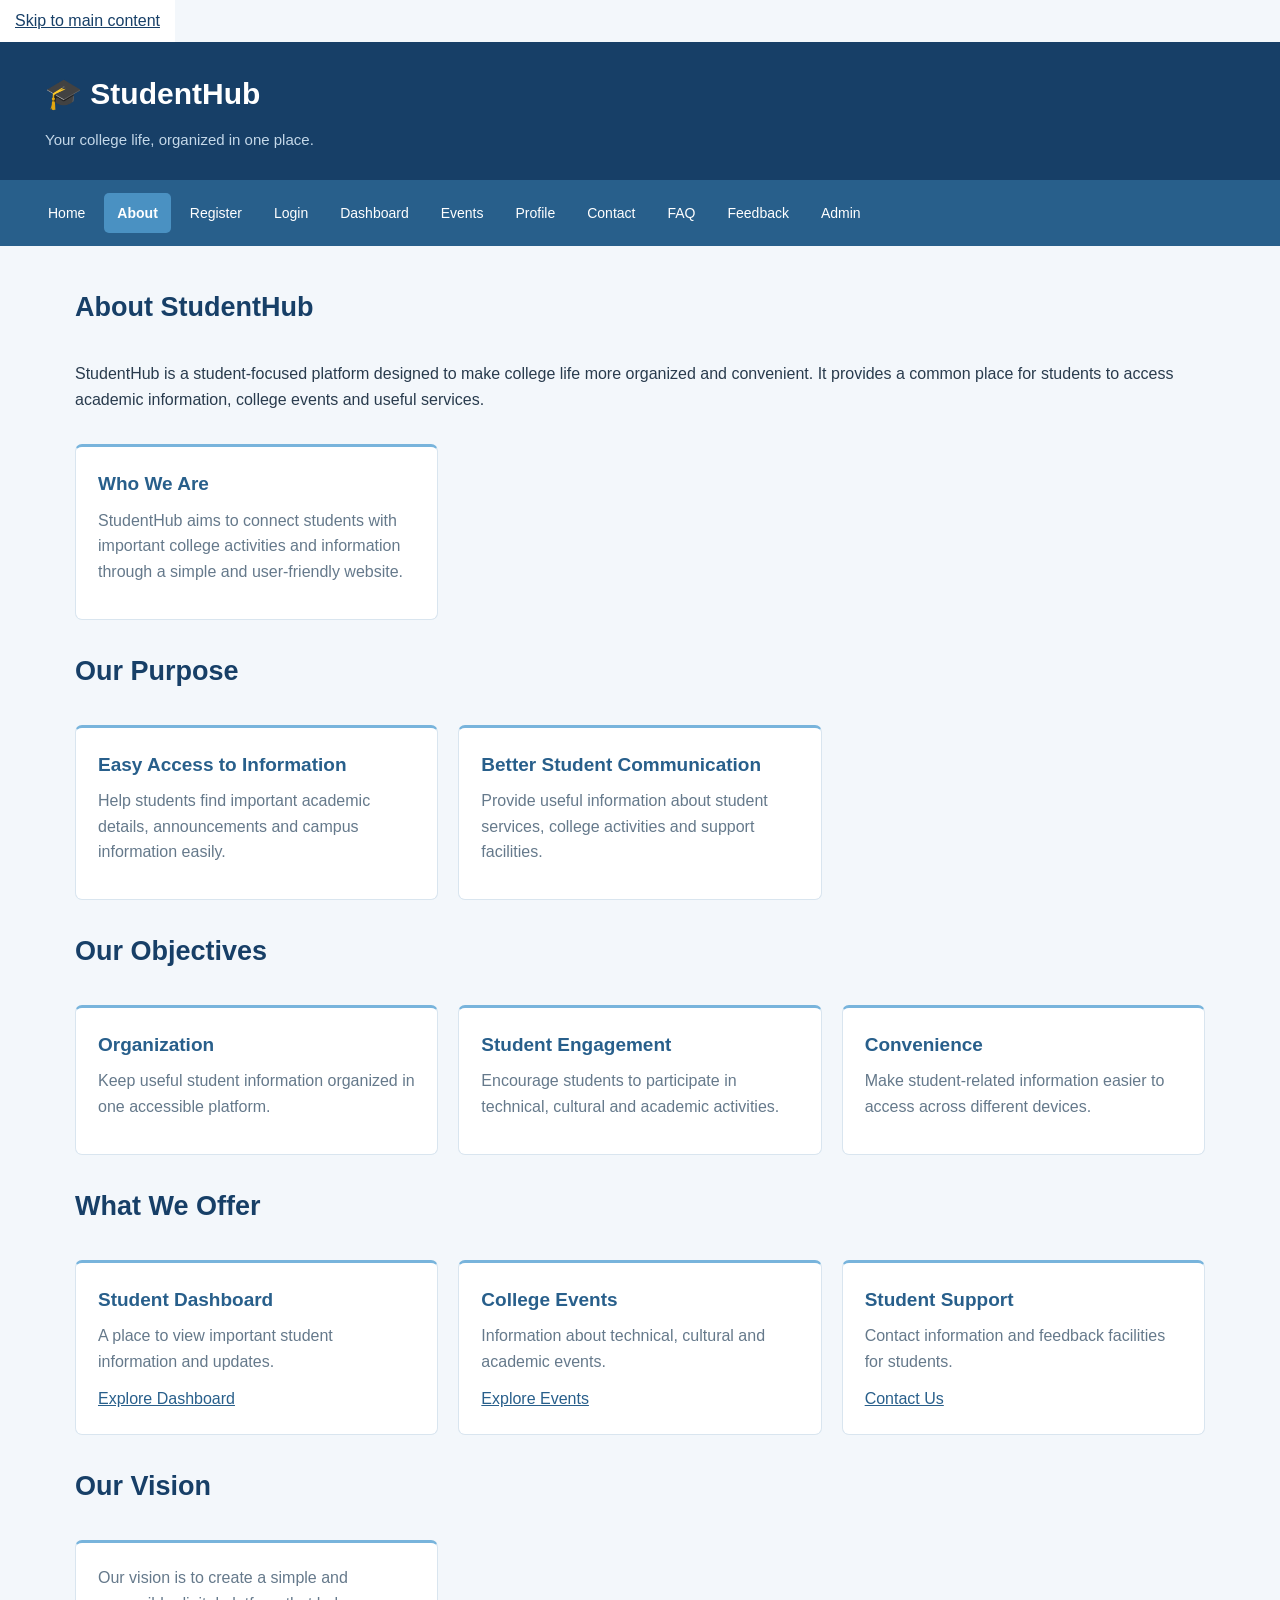
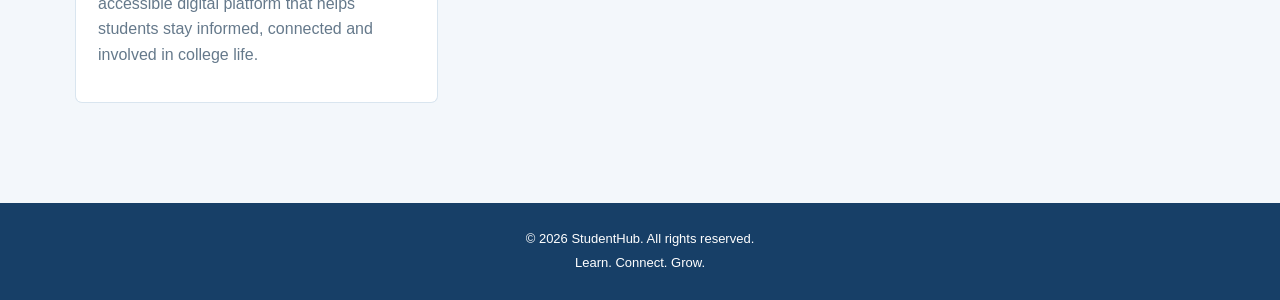
==== commit 20edb28f: "Complete Practical 3 - Responsive UI Design" ====
--- a/About.html
+++ b/About.html
@@ -9,7 +9,8 @@
     <meta name="description"
         content="Learn about StudentHub, its purpose, objectives and student services.">
 
-    <title>StudentHub | About Us</title>
+    <title>StudentHub | About</title>
+
     <link rel="stylesheet" href="style.css">
 </head>
 
@@ -20,32 +21,26 @@
 
     <!-- Website Header -->
     <header>
-
         <h1>🎓 StudentHub</h1>
-
         <p>Your college life, organized in one place.</p>
-
-        <!-- Main Navigation -->
-        <nav aria-label="Main navigation">
-
-            <ul>
-                <li><a href="index.html">Home</a></li>
-                <li><a href="About.html" aria-current="page">About</a></li>
-                <li><a href="Register.html">Register</a></li>
-                <li><a href="Login.html">Login</a></li>
-                <li><a href="dashboard.html">Dashboard</a></li>
-                <li><a href="Events.html">Events</a></li>
-                <li><a href="profile.html">Profile</a></li>
-                <li><a href="Contact.html">Contact</a></li>
-                <li><a href="FAQ.html">FAQ</a></li>
-                <li><a href="feedback.html">Feedback</a></li>
-                <li><a href="Admin.html">Admin</a></li>
-            </ul>
-
-        </nav>
-
     </header>
 
+    <!-- Main Navigation -->
+    <nav aria-label="Main navigation">
+        <ul>
+            <li><a href="index.html">Home</a></li>
+            <li><a href="About.html" aria-current="page">About</a></li>
+            <li><a href="Register.html">Register</a></li>
+            <li><a href="Login.html">Login</a></li>
+            <li><a href="dashboard.html">Dashboard</a></li>
+            <li><a href="Events.html">Events</a></li>
+            <li><a href="profile.html">Profile</a></li>
+            <li><a href="Contact.html">Contact</a></li>
+            <li><a href="FAQ.html">FAQ</a></li>
+            <li><a href="feedback.html">Feedback</a></li>
+            <li><a href="Admin.html">Admin</a></li>
+        </ul>
+    </nav>
 
     <!-- Main Content -->
     <main id="main-content">
@@ -56,24 +51,23 @@
             <h2 id="about-heading">About StudentHub</h2>
 
             <p>
-                StudentHub is a student-friendly web platform designed
-                to bring important college information and student
-                services together in one convenient place.
+                StudentHub is a student-focused platform designed
+                to make college life more organized and convenient.
+                It provides a common place for students to access
+                academic information, college events and useful services.
             </p>
 
-            <p>
-                The platform helps students access college events,
-                announcements, academic information and personal
-                services without searching through different sources.
-            </p>
+            <article>
+                <h3>Who We Are</h3>
 
-            <p>
-                Our aim is to make campus life more organized,
-                accessible and connected through a simple digital platform.
-            </p>
+                <p>
+                    StudentHub aims to connect students with
+                    important college activities and information
+                    through a simple and user-friendly website.
+                </p>
+            </article>
 
         </section>
-
 
         <!-- Purpose Section -->
         <section aria-labelledby="purpose-heading">
@@ -81,21 +75,24 @@
             <h2 id="purpose-heading">Our Purpose</h2>
 
             <article>
-
-                <h3>Making Student Life Easier</h3>
+                <h3>Easy Access to Information</h3>
 
                 <p>
-                    StudentHub aims to simplify the way students
-                    access college-related information. It provides
-                    a common platform where students can find
-                    important updates, explore activities and
-                    stay connected with their institution.
+                    Help students find important academic details,
+                    announcements and campus information easily.
                 </p>
+            </article>
 
+            <article>
+                <h3>Better Student Communication</h3>
+
+                <p>
+                    Provide useful information about student services,
+                    college activities and support facilities.
+                </p>
             </article>
 
         </section>
-
 
         <!-- Objectives Section -->
         <section aria-labelledby="objectives-heading">
@@ -103,130 +100,96 @@
             <h2 id="objectives-heading">Our Objectives</h2>
 
             <article>
-
-                <h3>Easy Access</h3>
+                <h3>Organization</h3>
 
                 <p>
-                    Make college information and student services
-                    easily accessible to students.
+                    Keep useful student information organized
+                    in one accessible platform.
                 </p>
-
             </article>
 
             <article>
-
-                <h3>Better Communication</h3>
+                <h3>Student Engagement</h3>
 
                 <p>
-                    Help students stay informed about announcements
-                    and college activities.
+                    Encourage students to participate in technical,
+                    cultural and academic activities.
                 </p>
-
             </article>
 
             <article>
-
-                <h3>Student Engagement</h3>
+                <h3>Convenience</h3>
 
                 <p>
-                    Encourage students to participate in events
-                    and campus activities.
+                    Make student-related information easier
+                    to access across different devices.
                 </p>
-
-            </article>
-
-            <article>
-
-                <h3>Organized Information</h3>
-
-                <p>
-                    Bring useful student information together
-                    in one platform.
-                </p>
-
             </article>
 
         </section>
 
-
         <!-- Services Section -->
         <section aria-labelledby="services-heading">
 
-            <h2 id="services-heading">What StudentHub Offers</h2>
+            <h2 id="services-heading">What We Offer</h2>
 
             <article>
-
-                <h3>Student Services</h3>
+                <h3>Student Dashboard</h3>
 
                 <p>
-                    Access registration, login and personal
-                    student information.
+                    A place to view important student information
+                    and updates.
                 </p>
 
+                <a href="dashboard.html">Explore Dashboard</a>
             </article>
 
             <article>
-
                 <h3>College Events</h3>
 
                 <p>
-                    Explore college events, programs
-                    and student activities.
+                    Information about technical, cultural
+                    and academic events.
                 </p>
 
+                <a href="Events.html">Explore Events</a>
             </article>
 
             <article>
-
-                <h3>Announcements</h3>
+                <h3>Student Support</h3>
 
                 <p>
-                    Stay updated with important notices
-                    and college information.
+                    Contact information and feedback facilities
+                    for students.
                 </p>
 
-            </article>
-
-            <article>
-
-                <h3>Feedback and Support</h3>
-
-                <p>
-                    Contact the support team and share
-                    suggestions for improvement.
-                </p>
-
+                <a href="Contact.html">Contact Us</a>
             </article>
 
         </section>
-
 
         <!-- Vision Section -->
         <section aria-labelledby="vision-heading">
 
             <h2 id="vision-heading">Our Vision</h2>
 
-            <p>
-                To create a connected and organized student community
-                where information and services are easy to access.
-            </p>
-
-            <p><strong>Learn. Connect. Grow.</strong></p>
+            <article>
+                <p>
+                    Our vision is to create a simple and accessible
+                    digital platform that helps students stay informed,
+                    connected and involved in college life.
+                </p>
+            </article>
 
         </section>
 
     </main>
 
-
     <!-- Website Footer -->
     <footer>
-
         <p>&copy; 2026 StudentHub. All rights reserved.</p>
-
         <p>Learn. Connect. Grow.</p>
-
     </footer>
 
 </body>
-
 </html>
--- a/style.css
+++ b/style.css
@@ -1,8 +1,9 @@
 
 /* ==========================================
-   STUDENTHUB - PRACTICAL 2
-   Semantic HTML5 and Accessibility Styling
-========================================== */
+   STUDENTHUB - PRACTICAL 3
+   Responsive UI using CSS Grid and Flexbox
+========================================== */
+
 
 /* ==========================================
    1. GLOBAL STYLES
@@ -12,6 +13,10 @@
     margin: 0;
     padding: 0;
     box-sizing: border-box;
+}
+
+html {
+    scroll-behavior: smooth;
 }
 
 body {
@@ -19,15 +24,23 @@
     background: #F3F7FB;
     color: #293B4D;
     line-height: 1.6;
+    min-height: 100vh;
 }
 
 a {
     color: #285F8B;
+    transition: color 0.2s ease;
 }
 
 a:hover {
     color: #173F67;
 }
+
+img {
+    max-width: 100%;
+    height: auto;
+}
+
 
 /* ==========================================
    2. SKIP NAVIGATION
@@ -44,14 +57,20 @@
     outline: 3px solid #F2B84B;
 }
 
-/* ==========================================
-   3. WEBSITE HEADER
+
+/* ==========================================
+   3. WEBSITE HEADER - FLEXBOX
 ========================================== */
 
 header {
     background: #173F67;
     color: #FFFFFF;
     padding: 25px 35px;
+
+    display: flex;
+    flex-direction: column;
+    justify-content: center;
+    gap: 5px;
 }
 
 header h1 {
@@ -65,8 +84,9 @@
     font-size: 15px;
 }
 
-/* ==========================================
-   4. MAIN NAVIGATION
+
+/* ==========================================
+   4. MAIN NAVIGATION - FLEXBOX
 ========================================== */
 
 nav {
@@ -93,7 +113,7 @@
     text-decoration: none;
     font-size: 14px;
     border-radius: 5px;
-    transition: background-color 0.2s;
+    transition: background-color 0.2s ease;
 }
 
 nav a:hover {
@@ -106,6 +126,7 @@
     color: #FFFFFF;
     font-weight: bold;
 }
+
 
 /* ==========================================
    5. MAIN CONTENT
@@ -116,7 +137,7 @@
     width: 100%;
     min-height: 65vh;
     margin: 0 auto;
-    padding: 35px;
+    padding: 25px 18px;
 }
 
 main section {
@@ -139,8 +160,37 @@
     margin-bottom: 12px;
 }
 
-/* ==========================================
-   6. ARTICLE AND CONTENT CARDS
+
+/* ==========================================
+   6. CONTENT LAYOUT - CSS GRID
+========================================== */
+
+main section {
+    display: grid;
+    grid-template-columns: minmax(0, 1fr);
+    gap: 16px;
+}
+
+/* Keep section headings across the full row */
+
+main section > h2,
+main section > p,
+main section > form,
+main section > ul,
+main section > ol {
+    grid-column: 1 / -1;
+}
+
+/* Responsive article cards */
+
+main section > article {
+    min-width: 0;
+    height: 100%;
+}
+
+
+/* ==========================================
+   7. ARTICLE AND CONTENT CARDS
 ========================================== */
 
 main article {
@@ -149,7 +199,11 @@
     border-top: 3px solid #78B4DC;
     border-radius: 7px;
     padding: 22px;
-    margin: 15px 0;
+    transition: box-shadow 0.2s ease;
+}
+
+main article:hover {
+    box-shadow: 0 4px 12px rgba(23, 63, 103, 0.08);
 }
 
 main article p {
@@ -160,8 +214,9 @@
     padding-left: 22px;
 }
 
-/* ==========================================
-   7. ASIDE SECTIONS
+
+/* ==========================================
+   8. ASIDE SECTIONS
 ========================================== */
 
 main aside {
@@ -181,8 +236,9 @@
     font-weight: bold;
 }
 
-/* ==========================================
-   8. LISTS
+
+/* ==========================================
+   9. LISTS
 ========================================== */
 
 main ul,
@@ -195,8 +251,9 @@
     margin-bottom: 7px;
 }
 
-/* ==========================================
-   9. FORMS
+
+/* ==========================================
+   10. FORMS
 ========================================== */
 
 form {
@@ -208,6 +265,7 @@
     border: 1px solid #C5D8E8;
     border-radius: 7px;
     padding: 25px;
+    min-width: 0;
 }
 
 form legend {
@@ -256,9 +314,16 @@
     outline-offset: 3px;
 }
 
-/* Form Buttons */
+
+/* ==========================================
+   11. FORM BUTTONS - FLEXBOX
+========================================== */
 
 form button {
+    display: inline-flex;
+    align-items: center;
+    justify-content: center;
+
     background: #285F8B;
     color: #FFFFFF;
     border: none;
@@ -267,15 +332,16 @@
     font-size: 14px;
     cursor: pointer;
     margin-right: 8px;
-    transition: background-color 0.2s;
+    transition: background-color 0.2s ease;
 }
 
 form button:hover {
     background: #173F67;
 }
 
-/* ==========================================
-   10. LINKS AND BUTTON ACCESSIBILITY
+
+/* ==========================================
+   12. LINKS AND ACCESSIBILITY
 ========================================== */
 
 a:focus-visible {
@@ -283,8 +349,9 @@
     outline-offset: 3px;
 }
 
-/* ==========================================
-   11. WEBSITE FOOTER
+
+/* ==========================================
+   13. WEBSITE FOOTER
 ========================================== */
 
 footer {
@@ -300,36 +367,64 @@
     font-size: 13px;
 }
 
-/* ==========================================
-   12. TABLET RESPONSIVENESS
-========================================== */
-
-@media screen and (max-width: 900px) {
+
+/* ==========================================
+   14. TABLET RESPONSIVENESS
+   Screen width: 651px to 900px
+========================================== */
+
+@media screen and (min-width: 651px) {
+
+    main {
+        padding: 30px 25px;
+    }
+
+    main section {
+        grid-template-columns: repeat(2, minmax(0, 1fr));
+        gap: 18px;
+    }
+
+    nav ul {
+        gap: 6px;
+    }
+
+}
+
+
+/* ==========================================
+   15. DESKTOP RESPONSIVENESS
+   Screen width: 901px and above
+========================================== */
+
+@media screen and (min-width: 901px) {
 
     header {
-        padding: 22px;
+        padding: 28px 45px;
     }
 
     main {
-        padding: 28px 24px;
+        padding: 40px 35px;
+    }
+
+    main section {
+        grid-template-columns: repeat(3, minmax(0, 1fr));
+        gap: 20px;
+    }
+
+    main h2 {
+        font-size: 27px;
     }
 
     nav {
-        padding: 12px 15px;
-    }
-
-    nav ul {
-        gap: 5px;
-    }
-
-    nav a {
-        padding: 8px 10px;
-    }
-
-}
-
-/* ==========================================
-   13. MOBILE RESPONSIVENESS
+        padding: 13px 35px;
+    }
+
+}
+
+
+/* ==========================================
+   16. MOBILE RESPONSIVENESS
+   Screen width: 650px and below
 ========================================== */
 
 @media screen and (max-width: 650px) {
@@ -362,6 +457,11 @@
         padding: 22px 15px;
     }
 
+    main section {
+        grid-template-columns: 1fr;
+        gap: 14px;
+    }
+
     main h2 {
         font-size: 22px;
     }
@@ -381,8 +481,10 @@
 
 }
 
-/* ==========================================
-   14. SMALL MOBILE SCREENS
+
+/* ==========================================
+   17. SMALL MOBILE SCREENS
+   Screen width: 350px and below
 ========================================== */
 
 @media screen and (max-width: 350px) {
@@ -395,4 +497,206 @@
         padding: 18px 12px;
     }
 
-}
+    header h1 {
+        font-size: 22px;
+    }
+
+}
+
+/* ==========================================
+   PRACTICAL 3 - RESPONSIVE REGISTRATION FORM
+========================================== */
+
+.form-grid {
+    display: grid;
+    grid-template-columns: 1fr;
+    gap: 18px;
+}
+
+.form-group {
+    min-width: 0;
+}
+
+.form-group input:not([type="checkbox"]),
+.form-group select {
+    width: 100%;
+    max-width: 100%;
+}
+
+.form-actions {
+    display: flex;
+    flex-wrap: wrap;
+    gap: 10px;
+    margin-top: 20px;
+}
+
+/* Tablet */
+
+@media screen and (min-width: 651px) {
+    .form-grid {
+        grid-template-columns: repeat(2, minmax(0, 1fr));
+    }
+}
+
+/* Desktop */
+
+@media screen and (min-width: 901px) {
+    .form-grid {
+        grid-template-columns: repeat(2, minmax(0, 1fr));
+    }
+}
+
+/* Mobile */
+
+@media screen and (max-width: 650px) {
+    .form-grid {
+        grid-template-columns: 1fr;
+    }
+
+    .form-actions {
+        flex-direction: column;
+    }
+
+    .form-actions button {
+        width: 100%;
+    }
+}
+
+/* ==========================================
+   PRACTICAL 3 - RESPONSIVE CONTACT FORM
+========================================== */
+
+.message-group {
+    margin-top: 20px;
+}
+
+.message-group textarea {
+    width: 100%;
+    max-width: 100%;
+}
+
+.form-group input,
+.form-group select {
+    width: 100%;
+    max-width: 100%;
+}
+
+.form-actions {
+    display: flex;
+    flex-wrap: wrap;
+    gap: 10px;
+    margin-top: 20px;
+}
+
+@media screen and (max-width: 650px) {
+
+    .message-group {
+        margin-top: 15px;
+    }
+
+    .form-actions {
+        flex-direction: column;
+    }
+
+    .form-actions button {
+        width: 100%;
+    }
+
+}
+
+/* ==========================================
+   FIXED RESPONSIVE NAVIGATION
+========================================== */
+
+nav {
+    display: flex;
+    flex-direction: row;
+    flex-wrap: wrap;
+    align-items: center;
+    gap: 8px;
+}
+
+nav a {
+    display: inline-flex;
+    align-items: center;
+    justify-content: center;
+    white-space: nowrap;
+}
+
+/* Mobile navigation */
+@media screen and (max-width: 650px) {
+    nav {
+        display: flex;
+        flex-direction: row;
+        flex-wrap: wrap;
+        justify-content: center;
+        gap: 5px;
+    }
+
+    nav a {
+        flex: 1 1 auto;
+        text-align: center;
+        padding: 9px 10px;
+    }
+}
+
+/* ==========================================
+   STUDENTHUB LOGIN PAGE
+========================================== */
+
+.login-card {
+    display: block;
+    max-width: 550px;
+    margin: 30px auto;
+    padding: 30px;
+    background: #FFFFFF;
+    border: 1px solid #D9E5EF;
+    border-top: 4px solid #4A91C2;
+    border-radius: 10px;
+    box-shadow: 0 4px 15px rgba(23, 63, 103, 0.08);
+}
+
+.login-card h2 {
+    text-align: center;
+    margin-bottom: 22px;
+}
+
+.login-form .form-grid {
+    grid-template-columns: 1fr;
+    gap: 18px;
+}
+
+.login-form .form-group {
+    margin-bottom: 15px;
+}
+
+.login-form input:not([type="checkbox"]) {
+    width: 100%;
+    max-width: 100%;
+}
+
+.login-form .form-actions {
+    display: flex;
+    justify-content: center;
+    gap: 12px;
+}
+
+.login-card > p {
+    text-align: center;
+    margin-top: 20px;
+}
+
+@media screen and (max-width: 650px) {
+    .login-card {
+        margin: 15px auto;
+        padding: 20px;
+    }
+
+    .login-form .form-actions {
+        flex-direction: column;
+    }
+
+    .login-form .form-actions button {
+        width: 100%;
+    }
+}
